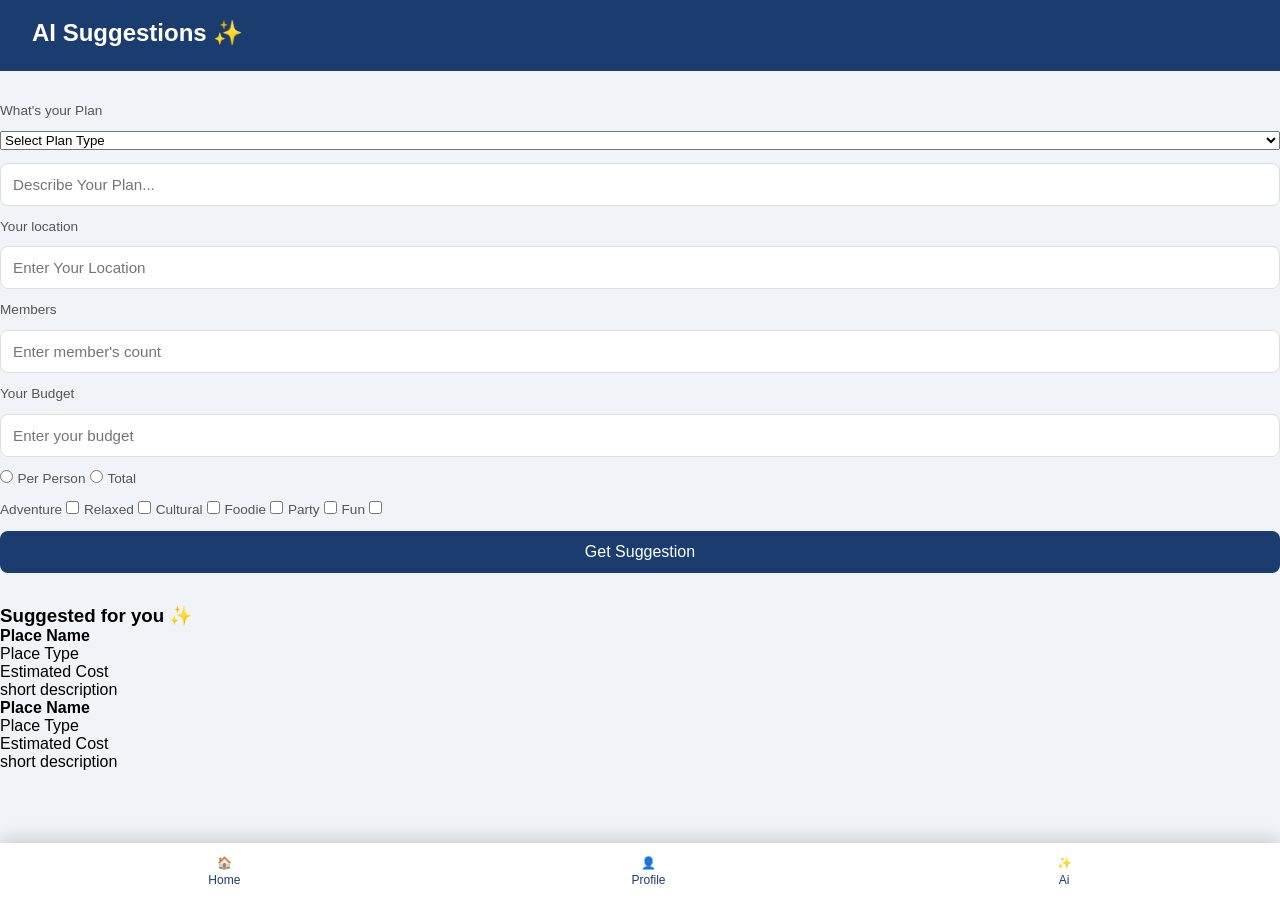
==== ai.html @ e57cc471 "add ai.html html only" ====
<!DOCTYPE html>
<html lang="en">
<head>
    <meta charset="UTF-8">
    <meta name="viewport" content="width=device-width, initial-scale=1.0">
    <title>TripSync - AI</title>
    <link rel="stylesheet" href="css/style.css">
</head>
<body>

    <header class="ai-header">
        <h1>AI Suggestions ✨</h1>
    </header>

    <main>

        <form class="ai-form">

            <label for="plan">What's your Plan</label>
            <select name="plan" id="plan">
                <option value="" disabled selected>Select Plan Type</option>
                <option value="day-out">Day Out</option>
                <option value="trip">Trip</option>
                <option value="dinner">dinner</option>
                <option value="movie-night">Movie Night</option>
                <option value="other">Other</option>
            </select>
            <input type="text" name="other-plan" id="other-plan" placeholder="Describe Your Plan...">
            
            <label for="location">Your location</label>
            <input type="text" placeholder="Enter Your Location" id="location" name="location">

            <label for="members">Members</label>
            <input type="number" placeholder="Enter member's count" id="members" name="members">

            <label for="budget">Your Budget</label>
            <input type="number" name="budget" id="budget" placeholder="Enter your budget">
            <div class="budget-toggle">
                <input type="radio" id="per-person" name="budget-type" value="per-person">
                <label for="per-person">Per Person</label>
                <input type="radio" id="total" name="budget-type" value="total">
                <label for="total">Total</label>
            </div>

            <div class="vibe-chips">
                <label for="adventure">Adventure</label>
                <input type="checkbox" id="adventure" name="adventure">
                <label for="relaxed">Relaxed</label>
                <input type="checkbox" id="relaxed" name="relaxed">
                <label for="cultural">Cultural</label>
                <input type="checkbox" id="cultural" name="cultural">
                <label for="foodie">Foodie</label>
                <input type="checkbox" id="foodie" name="foodie">
                <label for="party">Party</label>
                <input type="checkbox" id="party" name="party">
                <label for="fun">Fun</label>
                <input type="checkbox" id="fun" name="fun">
            </div>

            <button type="submit">Get Suggestion</button>

        </form>

        <div class="ai-results">
            <h3>Suggested for you ✨</h3>

            <div class="place-card">
                <h4>Place Name</h4>
                <span class="place-type">Place Type</span>
                <p>Estimated Cost</p>
                <p>short description</p>
            </div>

            <div class="place-card">
                <h4>Place Name</h4>
                <span class="place-type">Place Type</span>
                <p>Estimated Cost</p>
                <p>short description</p>
            </div>
        </div>
        
    </main>

    <nav>
        <ul class="nav-list">
            <li class="active home"><a href="index.html">🏠 <span>Home</span> </a></li>
            <li class="profile"><a href="#">👤 <span>Profile</span> </a></li>
            <li class="ai"><a href="#"> ✨ <span>Ai</span></a></li>
        </ul>
    </nav>

</body>
</html>
---- css/style.css ----
/* ==== GLOBAL ==== */
:root{
    --primary-color: #1a3c6e;
    --text-color: #555;
    --card-shadow: 0 -2px 20px rgba(0, 0, 0, 0.2);
}

* {
    margin: 0;
    padding: 0;
    box-sizing: border-box;
}

body{
    font-family: 'Segoe UI', sans-serif;
    background-color: #f0f4f8;
    min-height: 100vh;
    overflow-x: hidden;
}

header{
    background-color: var(--primary-color);
    color: white;
    padding: 1.2rem 2rem 1.5rem 2rem;
}

header h1{
    font-size: 1.5rem;
}

/* ==== LOGIN PAGE ==== */

.login-main{
    display: flex;
    justify-content: center;
    align-items: center;
    min-height: calc(100vh - 70px);
}

.mainbox{
    background-color: white;
    border-radius: 12px;
    padding: 2rem;
    width: 90%;
    max-width: 400px;
    box-shadow: var(--card-shadow);
    margin: 2rem 0 2rem 0;
}

.mainbox input{
    width: 100%;
}

.toggle-button{
    display: flex;
    justify-content: center;
    gap: 1rem;
    margin-bottom: 1.5rem;
    width: 100%;
}

form{
    display: flex;
    flex-direction: column;
    gap: 0.8rem;
    margin: 2rem 0 2rem 0;
}

label {
    font-size: 0.85rem;
    color: #555;
    font-weight: 500;
}

input{
    padding: 0.75rem;
    border: 1px solid #ddd;
    border-radius: 8px;
    font-size:0.95rem;
    outline: none;
}

input:focus {
    border-color: var(--primary-color);
}

.toggle-button button{
    background-color: transparent;
    border: 2px solid var(--primary-color);
    color: var(--primary-color);
    padding: 0.5rem 1.5rem;
    border-radius: 20px;
    cursor: pointer;
}

.toggle-button button.active{
    background-color: var(--primary-color);
    color: white;
}

form button{
    background-color: var(--primary-color);
    color: white;
    width: 100%;
    padding: 0.75rem;
    border: none;
    border-radius: 8px;
    cursor: pointer;
    font-size: 1rem;
    font-weight: 500;
} 

form h2{
    align-self: center;
}

.forgotPassword{
    display: flex;
    justify-content: center;
}

.forgotPassword a:hover{
    color: brown;
}

/* ==== DASHBOARD PAGE ==== */

.dashboard-header{
    display: flex;
    justify-content: space-between;
    align-items: center
}

.avatar{
    width: 40px;
    height: 40px;
    border-radius: 50%;
    background-color: white ;
    color: var(--primary-color);
    display: flex;
    justify-content: center;
    align-items: center;
    font-weight: bold;
    cursor: pointer;
}

.dashboard-main{
    padding: 1.5rem;
    padding-bottom: 5rem;
}

.greeting{
    font-size: 1.3rem;
    font-weight: bold;
    color: var(--primary-color);
}

.subtext{
    font-size: 0.9rem;
    color: var(--text-color);
    margin-top: 0.3rem;
}

.fab-container{
    position: fixed;
    bottom: 5rem;
    right: 1.5rem;
    display: flex;
    flex-direction: column;
    gap: 0.8rem;
}

.fab{
    width: 44px;
    height: 44px;
    border-radius: 50%;
    color: white;
    background-color: var(--primary-color);
    font-size: 1.2rem;
    border: none;
    cursor: pointer;
    box-shadow: 0 4px 10px rgba(0,0,0,0.3);
}

.nav-list{
    position: fixed;
    bottom: 0;
    width: 100%;
    background-color: white;
    padding: 0.8rem;
    list-style: none;
    box-shadow: var(--card-shadow);
    display: flex;
    justify-content: space-around
}

.card{
    background-color: white;
    border-radius: 12px;
    box-shadow: var(--card-shadow);
    overflow: hidden;
    cursor: pointer;
}

.card-banner {
    height: 100px;
    background-color: #4a90d9;
    display: flex;
    justify-content: center;
    align-items: center;
    font-size: 2.5rem;
}

.card-info{
    padding: 0.75rem;
    display: flex;
    flex-direction: column;
    gap: 0.3rem;
}

.event-name{
    font-size: 1rem;
    color: var(--primary-color);
}

.event-date{
    font-size: 0.8rem;
    color: var(--text-color);
}  

.group-members{
    font-size: 0.8rem;
    color: var(--text-color);
}

.event-badge{
    background-color: var(--primary-color);
    color: white;
    border-radius: 20px;
    padding: 0.2rem 0.6rem;
    font-size: 0.7rem;
    align-self: flex-start;
}

.plans-grid{
    display: grid;
    grid-template-columns: repeat(2, 1fr);
    gap: 1rem;
    margin-top: 1rem;
}

.nav-list a{
    text-decoration: none;
    color: var(--primary-color);
    display: flex;
    flex-direction: column;
    align-items: center;
    font-size: 0.75rem;
    gap: 0.2rem;
}

/* ==== TRIP PAGE ==== */

/*--------------home-section--------------*/

.trip-header{
    display: flex;
    justify-content: space-between;
    align-items: center;
}

.trip-header button{
    background-color: transparent;
    border: none;
    color: white;
    font-size: 1.3rem;
    cursor: pointer;
}

.tab-bar{
    display: grid;
    grid-template-columns: repeat(2, 1fr);
    background-color: white;
    box-shadow: var(--card-shadow);
}

.tab-bar button{
    padding: 0.8rem;
    border: none;
    background-color: transparent;
    font-size: 0.9rem;
    cursor: pointer;
    color: var(--text-color);
}

.tab-bar button.active{
    color: var(--primary-color);
    background-color: #e8f0fb;
    font-weight: bold;
}

.trip-main{
    padding: 1.5rem;
}

.trip-info-card{
    background-color: white;
    border-radius: 12px;
    padding: 1rem;
    box-shadow: var(--card-shadow);
    margin-bottom: 1rem;
}

.member-section{
    background-color: white;
    border-radius: 12px;
    padding: 1rem;
    box-shadow: var(--card-shadow);
    margin-bottom: 1rem;
}

.member-section ul{
    list-style: none;
    margin-top: 0.5rem;
}

.member-section li{
    padding: 0.4rem 0;
    color: var(--text-color);
}

.member-section li span{
    display: inline-flex;
    justify-content: center;
    align-items: center;
    width: 32px;
    height: 32px;
    border-radius: 50%;
    background-color: var(--primary-color);
    color: white;
    font-size: 0.8rem;
    margin-right: 0.6rem;
}

.invite-section{
    background-color: white;
    border-radius: 12px;
    padding: 1rem;
    box-shadow: var(--card-shadow);
    margin-bottom: 1rem;
}

.invite-section span{
    font-weight: bold;
    color: var(--primary-color);
    margin-left: 0.3rem;
}

.invite-section button{
    background-color: var(--primary-color);
    color: white;
    border: none;
    padding: 0.6rem 1.2rem;
    border-radius: 8px;
    cursor: pointer;
    margin-top: 0.8rem;
}

/*---------------chat-section-------------*/

.chat-message{
    background-color: white;
    border-radius: 12px;
    padding: 1rem;
    box-shadow: var(--card-shadow);
    margin-bottom: 1rem;
    height: 300px;
    overflow-y: auto;
}

.message{
    padding: 0.5rem 0;
    border-bottom: 1px solid #eee;
}

.message h3{
    font-size: 0.85rem;
    color: var(--text-color);
}

.chat-input{
    display: flex;
    gap: 0.5rem;
    background-color: white;
    padding: 1rem;
    border-radius: 12px;
    box-shadow: var(--card-shadow);
}

.chat-input input{
    flex: 1;
    border: 1px solid #ddd;
    border-radius: 8px;
    padding: 0.6rem;
}

.chat-input button{
    background-color: var(--primary-color);
    color: white;
    border: none;
    padding: 0.6rem 1rem;
    border-radius: 8px;
    cursor: pointer;
}

/*------------------expense-section---------------------*/

.add-expense{
    background-color: white;
    border-radius: 12px;
    padding: 1rem;
    box-shadow: var(--card-shadow);
    margin-bottom: 1rem;
    display: flex;
    flex-direction: column;
    gap: 0.8rem;
}

.add-expense h3{
    color: var(--primary-color);
    margin-bottom: 0.3rem;
}

.add-expense button{
    background-color: var(--primary-color);
    color: white;
    border: none;
    padding: 0.75rem;
    border-radius: 8px;
    cursor: pointer;
    font-size: 0.95rem;
}

.expense-list{
    background-color: white;
    border-radius: 12px;
    padding: 12px;
    box-shadow: var(--card-shadow);
    margin-bottom: 1rem;
}

.expense-list h3{
    color: var(--primary-color);
    margin-bottom: 0.5rem;
}

.expense-list > div{
    border-bottom: 1px solid #eee;
    padding: 0.6rem 0;
    display: flex;
    justify-content: space-between;
}

.settlement-summary{
    background-color: #e8f0fb;
    border-radius: 12px;
    padding: 1rem;
    margin-bottom: 1rem;
}

.settlement-summary h3{
    color: var(--primary-color);
    margin-bottom: 0.5rem;
}

.settlement-summary p{
    color: var(--text-color);
    padding: 0.3rem 0;
    font-size: 0.9rem;
}


/*-------------checklist-section--------------------*/
.add-item{
    display: flex;
    gap: 0.5rem;
    margin-bottom: 1rem;
}

.add-item input{
    flex: 1;
    border: 1px solid #ddd;
    border-radius: 8px;
    padding: 0.6rem;
}

.add-item button{
    background-color: var(--primary-color);
    color: white;
    border: none;
    padding: 0.6rem 1rem;
    border-radius: 8px;
    cursor: pointer;
}

.checklist-items{
    background-color: white;
    border-radius: 12px;
    padding: 1rem;
    box-shadow: var(--card-shadow);
}

.checklist-items h3{
    color: var(--primary-color);
    margin-bottom: 0.5rem;
}

.checklist-items > div{
    display: flex;
    justify-content: flex-start;
    align-items: center;
    gap: 0.5rem;
    padding: 0.5rem 0;
    border-bottom: 1px solid #eee;
}

.checklist-items input[type = "checkbox"]{
    width: auto;
}




.checklist-items button{
    background-color: transparent;
    border: none;
    cursor: pointer;
    margin-left: auto;
    font-size: 1rem;
}
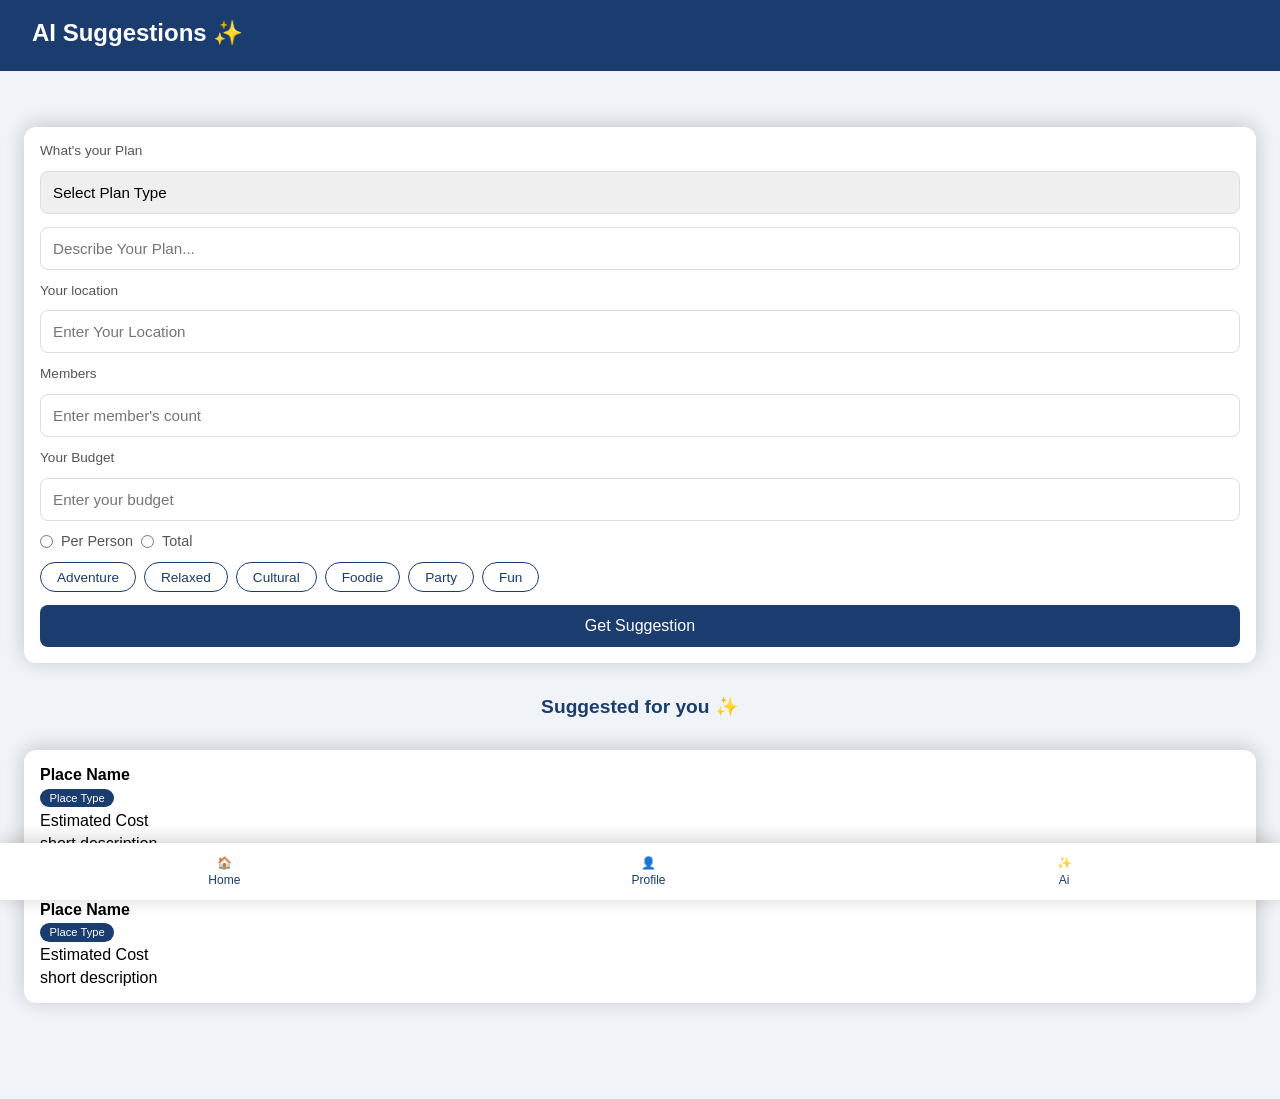
==== commit 95ba3b99: "added css for ai.html and added js for login.html and trip.html" ====
--- a/ai.html
+++ b/ai.html
@@ -6,13 +6,13 @@
     <title>TripSync - AI</title>
     <link rel="stylesheet" href="css/style.css">
 </head>
-<body>
+<body class="ai-body">
 
     <header class="ai-header">
         <h1>AI Suggestions ✨</h1>
     </header>
 
-    <main>
+    <main class="ai-main">
 
         <form class="ai-form">
 
@@ -35,6 +35,7 @@
 
             <label for="budget">Your Budget</label>
             <input type="number" name="budget" id="budget" placeholder="Enter your budget">
+
             <div class="budget-toggle">
                 <input type="radio" id="per-person" name="budget-type" value="per-person">
                 <label for="per-person">Per Person</label>
@@ -43,18 +44,18 @@
             </div>
 
             <div class="vibe-chips">
+                <input type="checkbox" id="adventure" name="adventure">
                 <label for="adventure">Adventure</label>
-                <input type="checkbox" id="adventure" name="adventure">
+                <input type="checkbox" id="relaxed" name="relaxed">
                 <label for="relaxed">Relaxed</label>
-                <input type="checkbox" id="relaxed" name="relaxed">
+                <input type="checkbox" id="cultural" name="cultural">
                 <label for="cultural">Cultural</label>
-                <input type="checkbox" id="cultural" name="cultural">
+                <input type="checkbox" id="foodie" name="foodie">
                 <label for="foodie">Foodie</label>
-                <input type="checkbox" id="foodie" name="foodie">
+                <input type="checkbox" id="party" name="party">
                 <label for="party">Party</label>
-                <input type="checkbox" id="party" name="party">
+                <input type="checkbox" id="fun" name="fun">
                 <label for="fun">Fun</label>
-                <input type="checkbox" id="fun" name="fun">
             </div>
 
             <button type="submit">Get Suggestion</button>
--- a/css/style.css
+++ b/css/style.css
@@ -5,6 +5,11 @@
     --card-shadow: 0 -2px 20px rgba(0, 0, 0, 0.2);
 }
 
+html {
+    background-color: #f0f4f8;
+    overscroll-behavior-y: contain;
+}
+
 * {
     margin: 0;
     padding: 0;
@@ -415,6 +420,10 @@
 
 /*------------------expense-section---------------------*/
 
+#expense{
+    padding-bottom: 2rem;
+}
+
 .add-expense{
     background-color: white;
     border-radius: 12px;
@@ -481,6 +490,7 @@
 
 
 /*-------------checklist-section--------------------*/
+
 .add-item{
     display: flex;
     gap: 0.5rem;
@@ -528,13 +538,107 @@
     width: auto;
 }
 
-
-
-
 .checklist-items button{
     background-color: transparent;
     border: none;
     cursor: pointer;
     margin-left: auto;
     font-size: 1rem;
+}
+
+
+/* ==== AI PAGE ==== */
+
+.ai-main{
+    padding: 1.5rem;
+    padding-bottom: 5rem;
+}
+
+.ai-form{
+    background-color: white;
+    border-radius: 12px;
+    padding: 1rem;
+    box-shadow: var(--card-shadow);
+    display: flex;
+    flex-direction: column;
+    gap: 0.8rem;
+}
+
+.ai-form select{
+    width: 100%;
+    padding: 0.75rem;
+    border: 1px solid #ddd;
+    border-radius: 8px;
+    font-size: 0.95rem;
+    outline: none;
+    appearance: none;
+}
+
+.budget-toggle{
+    display: flex;
+    gap: 0.5rem;
+    align-items: center;
+}
+
+.vibe-chips input[type="checkbox"] {
+    display: none;
+}
+
+.vibe-chips {
+    display: flex;
+    flex-wrap: wrap;
+    gap: 0.5rem;
+}
+
+.vibe-chips label{
+    padding: 0.4rem 1rem;
+    border-radius: 20px;
+    border: 1px solid var(--primary-color);
+    color: var(--primary-color);
+    font-size: 0.85rem;
+    cursor: pointer;
+}
+
+.vibe-chips input[type="checkbox"]:checked + label{
+    background-color: var(--primary-color);
+    color: white;
+}
+
+.place-card {
+    background-color: white;
+    border-radius: 12px;
+    padding: 1rem;
+    box-shadow: var(--card-shadow);
+    margin-bottom: 1rem;
+    display: flex;
+    flex-direction: column;
+    gap: 0.3rem;
+}
+
+.place-type {
+    background-color: var(--primary-color);
+    color: white;
+    border-radius: 20px;
+    padding: 0.2rem 0.6rem; 
+    font-size: 0.7rem;
+    align-self: flex-start;
+}
+
+.budget-toggle input[type="radio"] {
+    width: auto;
+    accent-color: var(--primary-color); /* CSS property specifically made for native form elements like checkboxes and radio buttons*/
+    cursor: pointer;
+}
+
+.budget-toggle label {
+    cursor: pointer;
+    color: var(--text-color);
+    font-size: 0.9rem;
+}
+
+.ai-results h3{
+    font-size: 1.2rem;
+    color: var(--primary-color);
+    margin-bottom: 2rem;
+    text-align: center;
 }
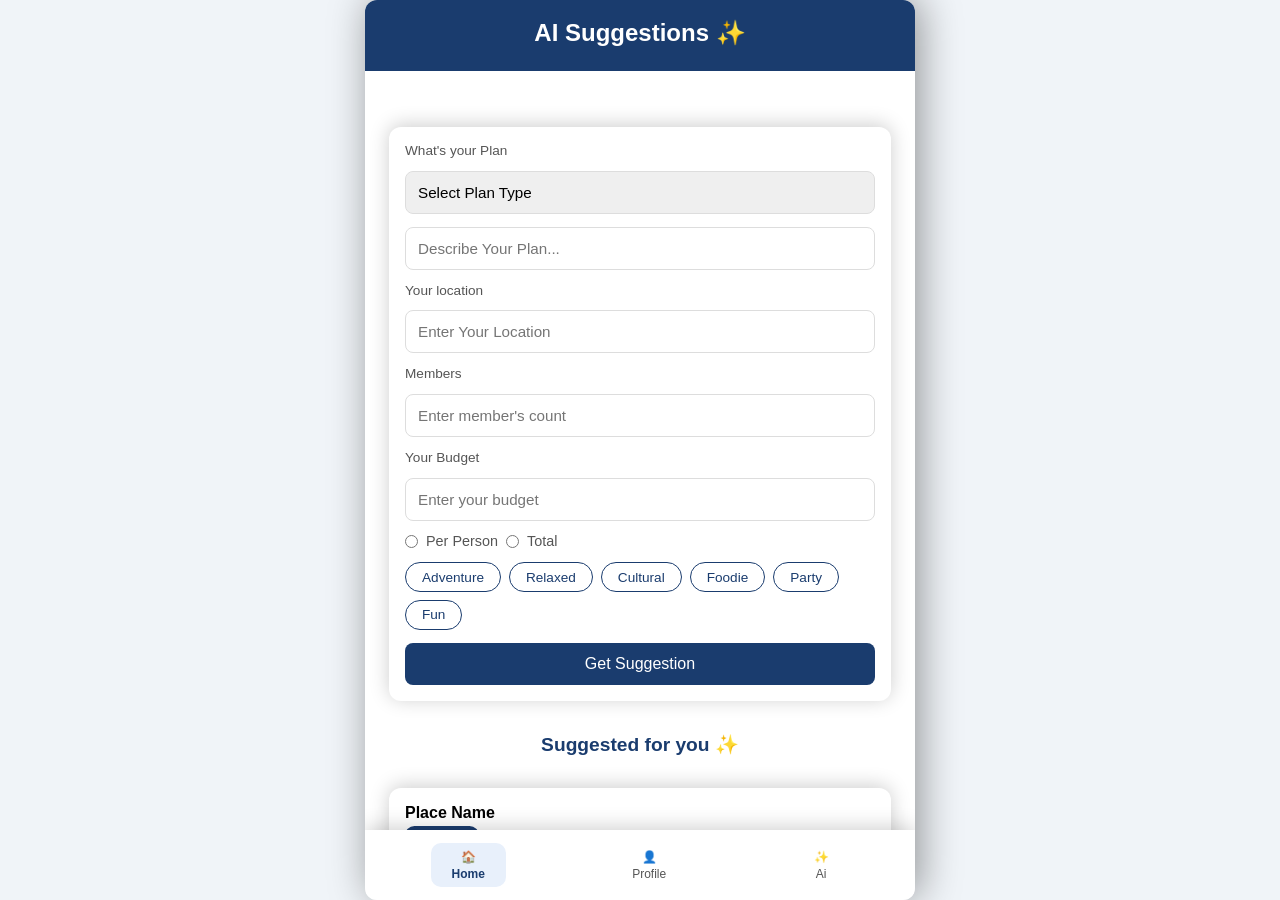
==== commit 03d194c6: "added responsiveness to ai'html trip.html and login.html" ====
--- a/ai.html
+++ b/ai.html
@@ -7,88 +7,91 @@
     <link rel="stylesheet" href="css/style.css">
 </head>
 <body class="ai-body">
+    <div class="responsive-shell">
+        
+        <header class="ai-header">
+            <h1>AI Suggestions ✨</h1>
+        </header>
 
-    <header class="ai-header">
-        <h1>AI Suggestions ✨</h1>
-    </header>
+        <main class="ai-main">
 
-    <main class="ai-main">
+            <form class="ai-form">
 
-        <form class="ai-form">
+                <label for="plan">What's your Plan</label>
+                <select name="plan" id="plan">
+                    <option value="" disabled selected>Select Plan Type</option>
+                    <option value="day-out">Day Out</option>
+                    <option value="trip">Trip</option>
+                    <option value="dinner">dinner</option>
+                    <option value="movie-night">Movie Night</option>
+                    <option value="other">Other</option>
+                </select>
+                <input type="text" name="other-plan" id="other-plan" placeholder="Describe Your Plan...">
+                
+                <label for="location">Your location</label>
+                <input type="text" placeholder="Enter Your Location" id="location" name="location">
 
-            <label for="plan">What's your Plan</label>
-            <select name="plan" id="plan">
-                <option value="" disabled selected>Select Plan Type</option>
-                <option value="day-out">Day Out</option>
-                <option value="trip">Trip</option>
-                <option value="dinner">dinner</option>
-                <option value="movie-night">Movie Night</option>
-                <option value="other">Other</option>
-            </select>
-            <input type="text" name="other-plan" id="other-plan" placeholder="Describe Your Plan...">
+                <label for="members">Members</label>
+                <input type="number" placeholder="Enter member's count" id="members" name="members">
+
+                <label for="budget">Your Budget</label>
+                <input type="number" name="budget" id="budget" placeholder="Enter your budget">
+
+                <div class="budget-toggle">
+                    <input type="radio" id="per-person" name="budget-type" value="per-person">
+                    <label for="per-person">Per Person</label>
+                    <input type="radio" id="total" name="budget-type" value="total">
+                    <label for="total">Total</label>
+                </div>
+
+                <div class="vibe-chips">
+                    <input type="checkbox" id="adventure" name="adventure">
+                    <label for="adventure">Adventure</label>
+                    <input type="checkbox" id="relaxed" name="relaxed">
+                    <label for="relaxed">Relaxed</label>
+                    <input type="checkbox" id="cultural" name="cultural">
+                    <label for="cultural">Cultural</label>
+                    <input type="checkbox" id="foodie" name="foodie">
+                    <label for="foodie">Foodie</label>
+                    <input type="checkbox" id="party" name="party">
+                    <label for="party">Party</label>
+                    <input type="checkbox" id="fun" name="fun">
+                    <label for="fun">Fun</label>
+                </div>
+
+                <button type="submit">Get Suggestion</button>
+
+            </form>
+
+            <div class="ai-results">
+                <h3>Suggested for you ✨</h3>
+
+                <div class="place-card">
+                    <h4>Place Name</h4>
+                    <span class="place-type">Place Type</span>
+                    <p>Estimated Cost</p>
+                    <p>short description</p>
+                </div>
+
+                <div class="place-card">
+                    <h4>Place Name</h4>
+                    <span class="place-type">Place Type</span>
+                    <p>Estimated Cost</p>
+                    <p>short description</p>
+                </div>
+            </div>
             
-            <label for="location">Your location</label>
-            <input type="text" placeholder="Enter Your Location" id="location" name="location">
+        </main>
 
-            <label for="members">Members</label>
-            <input type="number" placeholder="Enter member's count" id="members" name="members">
+        <nav>
+            <ul class="nav-list">
+                <li class="active home"><a href="index.html">🏠 <span>Home</span> </a></li>
+                <li class="profile"><a href="#">👤 <span>Profile</span> </a></li>
+                <li class="ai"><a href="#"> ✨ <span>Ai</span></a></li>
+            </ul>
+        </nav>
 
-            <label for="budget">Your Budget</label>
-            <input type="number" name="budget" id="budget" placeholder="Enter your budget">
-
-            <div class="budget-toggle">
-                <input type="radio" id="per-person" name="budget-type" value="per-person">
-                <label for="per-person">Per Person</label>
-                <input type="radio" id="total" name="budget-type" value="total">
-                <label for="total">Total</label>
-            </div>
-
-            <div class="vibe-chips">
-                <input type="checkbox" id="adventure" name="adventure">
-                <label for="adventure">Adventure</label>
-                <input type="checkbox" id="relaxed" name="relaxed">
-                <label for="relaxed">Relaxed</label>
-                <input type="checkbox" id="cultural" name="cultural">
-                <label for="cultural">Cultural</label>
-                <input type="checkbox" id="foodie" name="foodie">
-                <label for="foodie">Foodie</label>
-                <input type="checkbox" id="party" name="party">
-                <label for="party">Party</label>
-                <input type="checkbox" id="fun" name="fun">
-                <label for="fun">Fun</label>
-            </div>
-
-            <button type="submit">Get Suggestion</button>
-
-        </form>
-
-        <div class="ai-results">
-            <h3>Suggested for you ✨</h3>
-
-            <div class="place-card">
-                <h4>Place Name</h4>
-                <span class="place-type">Place Type</span>
-                <p>Estimated Cost</p>
-                <p>short description</p>
-            </div>
-
-            <div class="place-card">
-                <h4>Place Name</h4>
-                <span class="place-type">Place Type</span>
-                <p>Estimated Cost</p>
-                <p>short description</p>
-            </div>
-        </div>
-        
-    </main>
-
-    <nav>
-        <ul class="nav-list">
-            <li class="active home"><a href="index.html">🏠 <span>Home</span> </a></li>
-            <li class="profile"><a href="#">👤 <span>Profile</span> </a></li>
-            <li class="ai"><a href="#"> ✨ <span>Ai</span></a></li>
-        </ul>
-    </nav>
+    </div>
 
 </body>
 </html>
--- a/css/style.css
+++ b/css/style.css
@@ -8,6 +8,7 @@
 html {
     background-color: #f0f4f8;
     overscroll-behavior-y: contain;
+    overflow-y: hidden;
 }
 
 * {
@@ -35,21 +36,40 @@
 
 /* ==== LOGIN PAGE ==== */
 
+.login-header {
+    display: flex;
+    align-items: center;
+    justify-content: space-between;
+}
+
+.tripsync-logo{
+    height: 40px;
+    width: 40px;
+    background-color: white;
+    color: var(--primary-color);
+    border-radius: 50%;
+    display: flex;
+    justify-content: center;
+    align-items: center;
+    font-weight: bold;
+}
+
 .login-main{
-    display: flex;
-    justify-content: center;
-    align-items: center;
-    min-height: calc(100vh - 70px);
-}
-
-.mainbox{
+    flex: 1;
+    overflow-y: auto;
+    /*justify-content: safe center;
+    align-items: safe center;*/
+    padding: 2rem 1 rem;
+}
+
+.main-box{
+    margin: 2rem auto;
     background-color: white;
     border-radius: 12px;
     padding: 2rem;
     width: 90%;
     max-width: 400px;
     box-shadow: var(--card-shadow);
-    margin: 2rem 0 2rem 0;
 }
 
 .mainbox input{
@@ -128,7 +148,20 @@
     color: brown;
 }
 
-/* ==== DASHBOARD PAGE ==== */
+/* =========================== DASHBOARD PAGE ========================== */
+
+.responsive-shell{
+    position: relative;
+    border-radius: 12px;
+    height: 100vh;
+    display: flex;
+    flex-direction: column;
+    margin: 0 auto;
+    max-width: 550px;
+    background-color: white;
+    box-shadow: 5px -2px 40px rgba(0, 0, 0, 0.4);
+    overflow: hidden;
+}
 
 .dashboard-header{
     display: flex;
@@ -149,7 +182,14 @@
     cursor: pointer;
 }
 
+.dashboard-body{
+    /*background: linear-gradient(135deg, #e1eaf4 0%, #c2d8ed 50%, #a8c2dc 100%);*/
+    background: linear-gradient(135deg, #f0f4f8 0%, #e8edf5 50%, #f0f4f8 100%);
+}
+
 .dashboard-main{
+    flex: 1;
+    overflow-y: auto;
     padding: 1.5rem;
     padding-bottom: 5rem;
 }
@@ -167,7 +207,7 @@
 }
 
 .fab-container{
-    position: fixed;
+    position: absolute;
     bottom: 5rem;
     right: 1.5rem;
     display: flex;
@@ -188,9 +228,6 @@
 }
 
 .nav-list{
-    position: fixed;
-    bottom: 0;
-    width: 100%;
     background-color: white;
     padding: 0.8rem;
     list-style: none;
@@ -256,15 +293,23 @@
 
 .nav-list a{
     text-decoration: none;
-    color: var(--primary-color);
-    display: flex;
-    flex-direction: column;
-    align-items: center;
+    color: var(--text-color);
+    display: flex;
+    flex-direction: column;
+    align-items: center;
+    padding: 0.4rem 1.3rem;
+    border-radius: 10px;
     font-size: 0.75rem;
     gap: 0.2rem;
 }
 
-/* ==== TRIP PAGE ==== */
+.nav-list li.active a {
+    color: var(--primary-color);
+    background-color: #e8f0fb;
+    font-weight: bold;
+}
+
+/* ========================= TRIP PAGE ======================================= */
 
 /*--------------home-section--------------*/
 
@@ -306,6 +351,9 @@
 
 .trip-main{
     padding: 1.5rem;
+    flex: 1;
+    overflow-y: auto;
+    overflow-x: hidden;
 }
 
 .trip-info-card{
@@ -404,6 +452,7 @@
 
 .chat-input input{
     flex: 1;
+    min-width: 0;
     border: 1px solid #ddd;
     border-radius: 8px;
     padding: 0.6rem;
@@ -547,11 +596,17 @@
 }
 
 
-/* ==== AI PAGE ==== */
+/* ============================= AI PAGE ================================= */
 
 .ai-main{
     padding: 1.5rem;
     padding-bottom: 5rem;
+    overflow-y: auto;
+    flex: 1;
+}
+
+.ai-header{
+    text-align: center;
 }
 
 .ai-form{
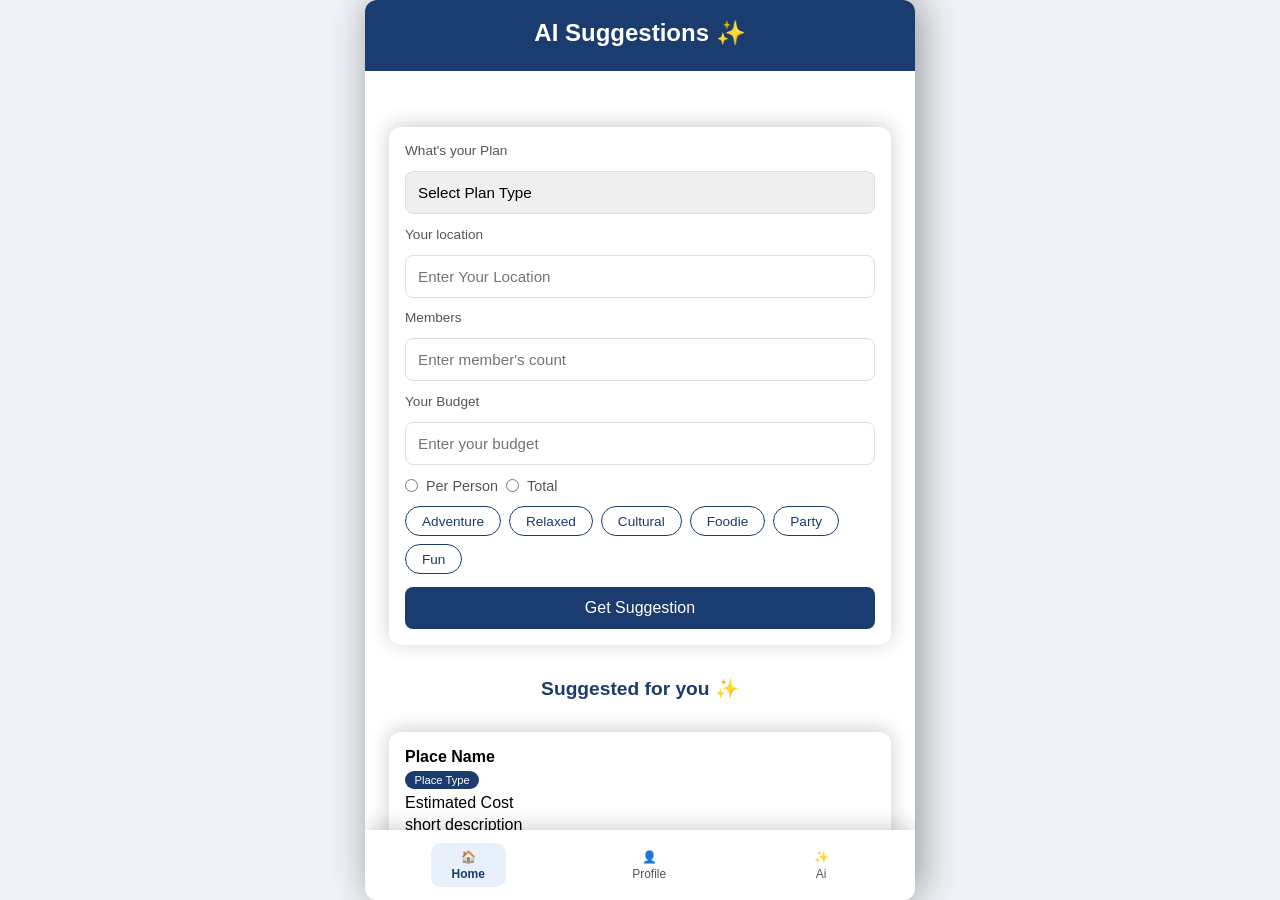
==== commit 75c26024: "added js for other plan" ====
--- a/ai.html
+++ b/ai.html
@@ -8,7 +8,7 @@
 </head>
 <body class="ai-body">
     <div class="responsive-shell">
-        
+
         <header class="ai-header">
             <h1>AI Suggestions ✨</h1>
         </header>
@@ -22,11 +22,11 @@
                     <option value="" disabled selected>Select Plan Type</option>
                     <option value="day-out">Day Out</option>
                     <option value="trip">Trip</option>
-                    <option value="dinner">dinner</option>
+                    <option value="dinner">Dinner</option>
                     <option value="movie-night">Movie Night</option>
-                    <option value="other">Other</option>
+                    <option value="other" id="other-option">Other</option>
                 </select>
-                <input type="text" name="other-plan" id="other-plan" placeholder="Describe Your Plan...">
+                <input type="text" name="other-plan" id="other-plan" placeholder="Describe Your Plan..." hidden>
                 
                 <label for="location">Your location</label>
                 <input type="text" placeholder="Enter Your Location" id="location" name="location">
@@ -94,4 +94,5 @@
     </div>
 
 </body>
+<script src="js/ai.js"></script>
 </html>
